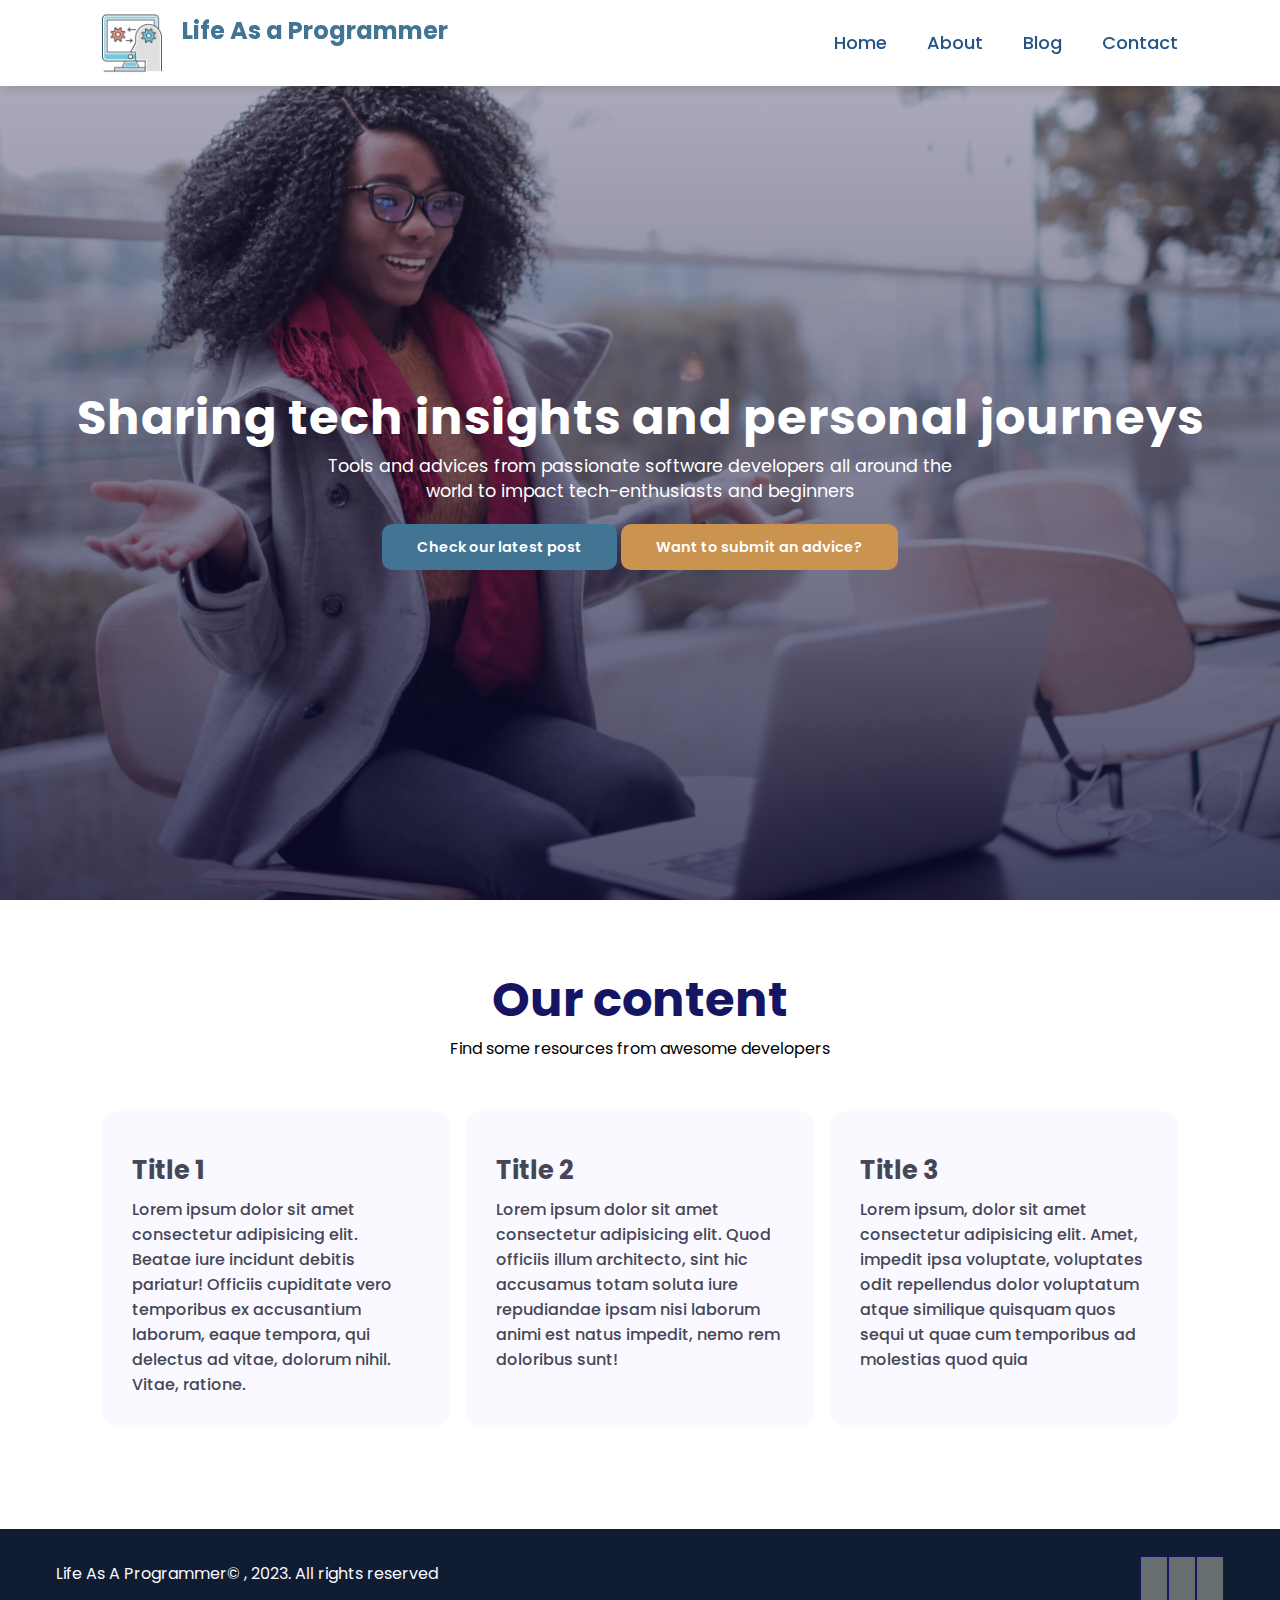
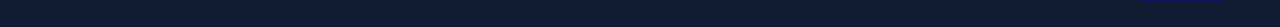
==== index.html @ a8047c09 "adding blog home and style" ====
<!DOCTYPE html>
<html lang="en">
<head>
    <meta charset="UTF-8">
    <meta http-equiv="X-UA-Compatible" content="IE=edge">
    <meta name="viewport" content="width=device-width, initial-scale=1.0">
    <title>Document</title>
    <link rel="stylesheet" href="css/style.css">
    <link rel="stylesheet" href="https://cdnjs.cloudflare.com/ajax/libs/font-awesome/6.4.0/css/all.min.css" integrity="sha512-iecdLmaskl7CVkqkXNQ/ZH/XLlvWZOJyj7Yy7tcenmpD1ypASozpmT/E0iPtmFIB46ZmdtAc9eNBvH0H/ZpiBw==" crossorigin="anonymous" referrerpolicy="no-referrer" />
</head>
<body>

    <!--Navigation-->
    <nav>
        
        <div>
            <img src="images/logo-navbar.png" alt="logo-image">
            <h2>Life As a Programmer</h2></div>
        
        <div class="navbar">
            <ul>
                <li><a href="#">Home</a></li>
                <li><a href="#">About</a></li>
                <li><a href="#">Blog</a></li>
                <li><a href="#">Contact</a></li>
            </ul>
        </div>
    </nav>

    <!-- Home -->
    <section id="home">
        
        <h2>Sharing tech insights and personal journeys</h2>
        <p>
            Tools and advices from passionate software developers
            all around the world to impact tech-enthusiasts and beginners
        </p>
        <div class="btn">
            <a class="btn_left">Check our latest post</a>            
            <a class="btn_right">Want to submit an advice?</a>
        </div>
    </section>

     <!-- cards -->
    <section id="cards_section">
        <h1>Our content</h1>
        <p>Find some resources from awesome developers</p>
        
        <div class="cards_container">
            <div class="card_box">
                <h3>Title 1</h3>
                <p>Lorem ipsum dolor sit amet consectetur adipisicing elit. Beatae iure incidunt debitis pariatur! Officiis cupiditate vero temporibus ex accusantium laborum, eaque tempora, qui delectus ad vitae, dolorum nihil. Vitae, ratione.</p>
            </div>
            <div class="card_box">
                <h3>Title 2</h3>
                <p>Lorem ipsum dolor sit amet consectetur adipisicing elit. Quod officiis illum architecto, sint hic accusamus totam soluta iure repudiandae ipsam nisi laborum animi est natus impedit, nemo rem doloribus sunt!</p>
            </div>
            <div class="card_box">
                <h3>Title 3</h3>
                <p>Lorem ipsum, dolor sit amet consectetur adipisicing elit. Amet, impedit ipsa voluptate, voluptates odit repellendus dolor voluptatum atque similique quisquam quos sequi ut quae cum temporibus ad molestias quod quia</p>
            </div>
        </div>
    
    </section>

    <!-- Footer-->
    <footer>
        <div class="copyright">
            <p>Life As A Programmer© , 2023. All rights reserved
            </p>
            <div class="social_links">
                <i class="fab fa-facebook-f"></i>
                <i class="fab fa-instagram"></i>
                <i class="fab fa-linkedin-in"></i>
            </div>
        </div>
    </footer>

</body>
</html>
---- css/style.css ----
@import url('https://fonts.googleapis.com/css2?family=Poppins:wght@100;200;300;400;500;600;700;800;900&display=swap');
@import url(../css/responsive.css);
@import url(../css/navbar.css);
@import url(../css/buttons.css);
@import url(../css/footer.css);

*{
    margin: 0;
    padding: 0;
    box-sizing: border-box;
}

body{
    font-family: "Poppins", sans-serif;
}

/* global tags */
h1{
    font-size: 2.5 rem;
    font-weight:700;
    color: rgb(35,35,85);
}

span{
    font-size: .9rem;
    color: #757373;
}

h6{
    font-size: 1.1rem;
    color:rgb(24,24,49);
}

/*customized css*/

/*********  HOME ***************/

#home{
    background-image: linear-gradient(rgba(9,5,54,0.3),  rgba(5,4,46,0.7)), url("../images/banner-home.jpg");
    width:100%;
    height: 100vh;
    background-size: cover;
    background-position: center;
    display: flex;
    flex-direction: column;
    justify-content: center;
    align-items: center;
    text-align:center;
    /*after navbar*/
    padding-top: 40px;

}

#home h2{
    color: #ffffff;
    font-size: 3rem;
    letter-spacing: 1px;
}

#home p{
    width:50%;
    color: #ffffff;
    font-size: 1.1rem;
    line-height: 25px;
}


 /********* HOME - CARDS ***************/

#cards_section{
    padding: 5vw 8vw 0 8vw ;
    text-align: center;
}

#cards_section h1{
    color:rgb(21,21,100);
    font-size: 3rem;
    text-align: center;
}

#cards_section .cards_container{
    display: grid;
    grid-template-columns: repeat(auto-fit, minmax(320px, 1fr));
    grid-gap:1rem;
    margin-top: 50px;
    
}

#cards_section .card_box{
    background: #f9f9ff;
    text-align: start;
    padding:30px;
    color:rgb(70, 70, 87);
    border-radius: 1rem;
}

#cards_section .card_box:hover{
    background:rgba(48, 89, 110, 0.61);
    color: #f9f9ff;
    text-align: start;
    padding:30px;
    cursor: pointer;
    border-radius: 1rem;
}

#cards_section .card_box h3{
    font-size: 1.6rem;
    font-weight: 700;
    /*color:rgb(46,46,59);*/
    padding: 10px 0 7px 0;
}

#cards_section .card_box p{
    font-size: 1rem;
    font-weight: 500;
    /*color:rgb(70, 70, 87);*/
  
}
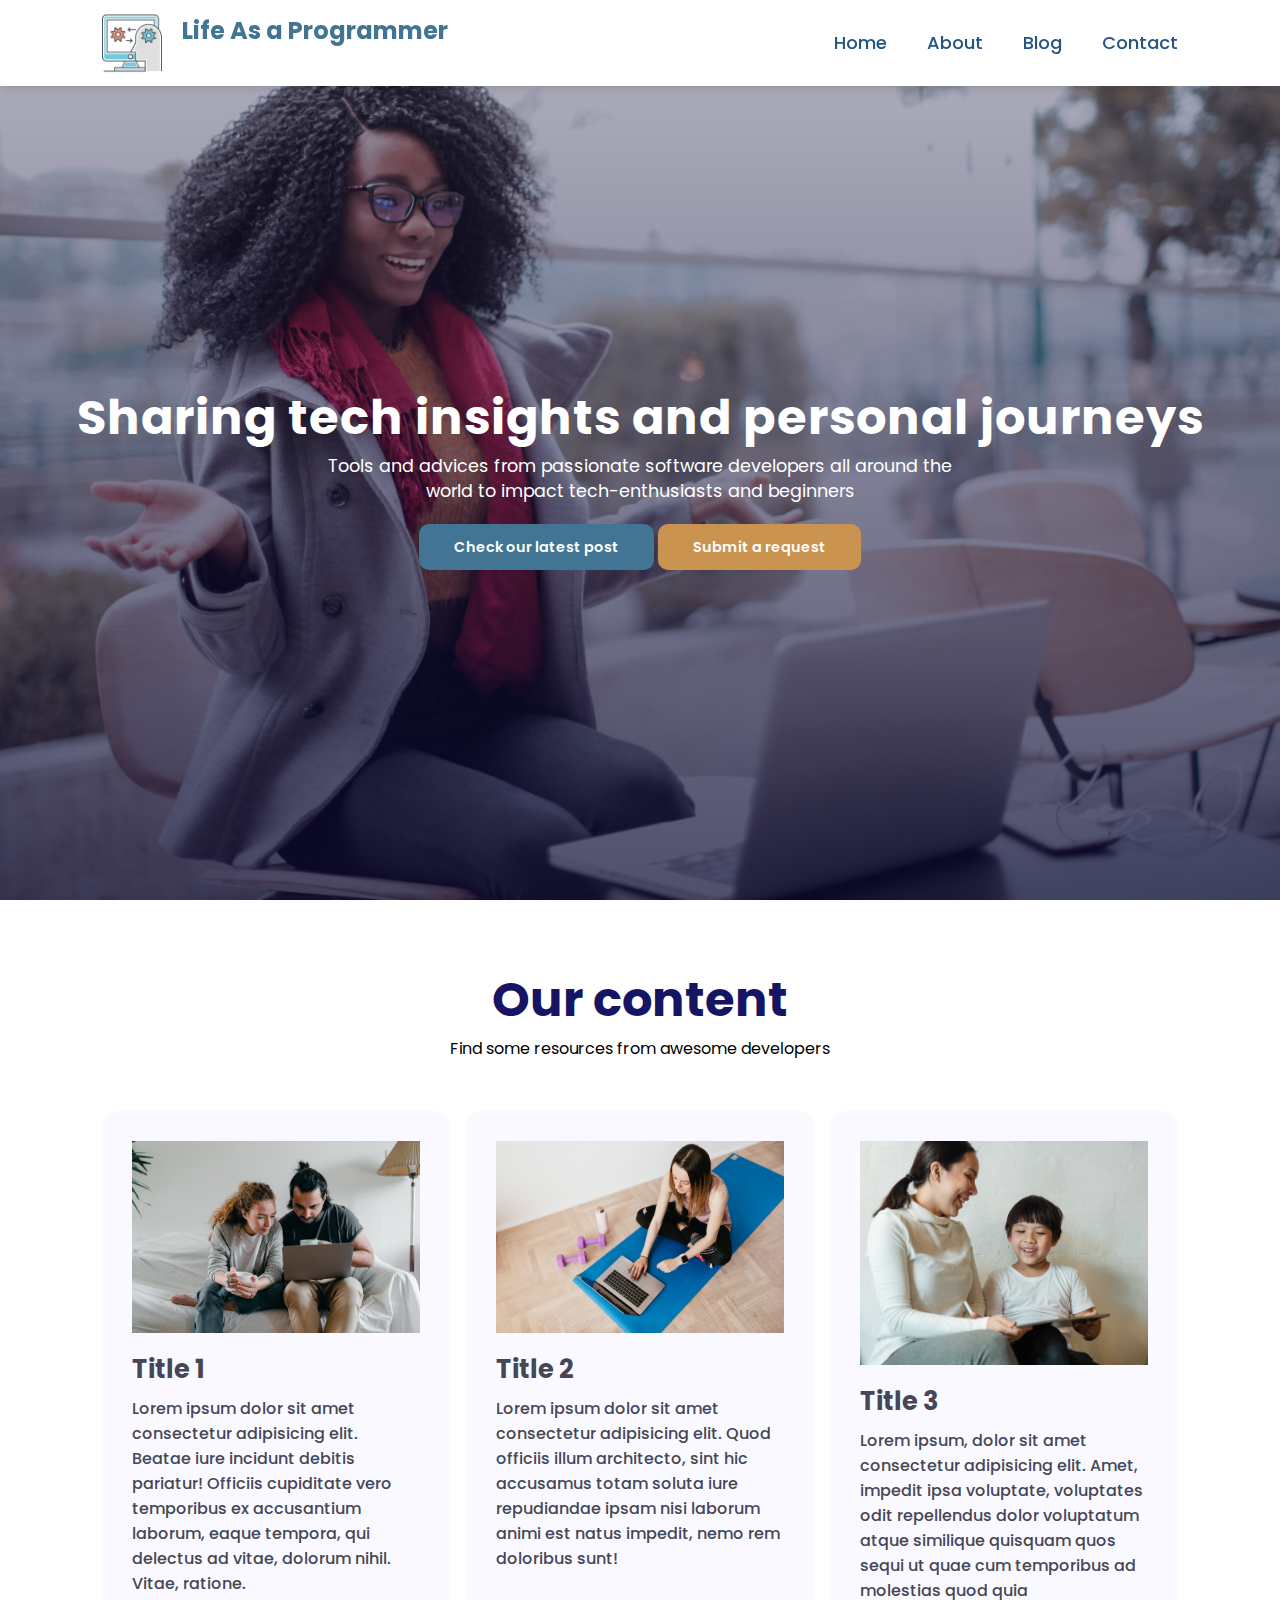
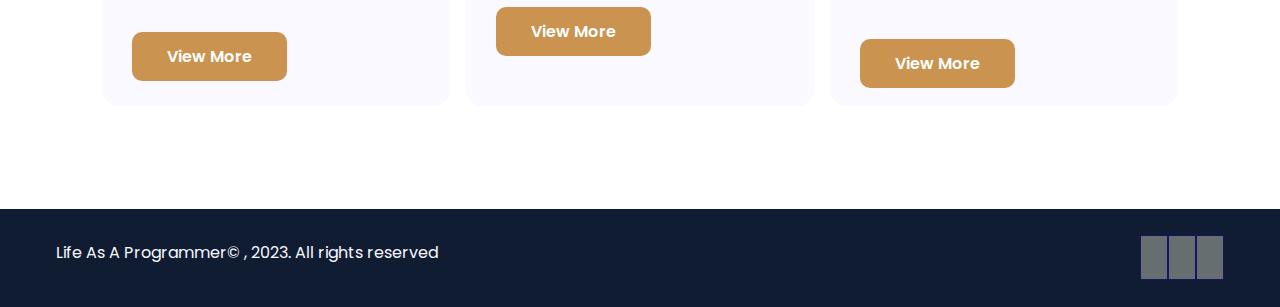
==== commit b9a59ae9: "adding btn and images to card" ====
--- a/index.html
+++ b/index.html
@@ -37,7 +37,7 @@
         </p>
         <div class="btn">
             <a class="btn_left">Check our latest post</a>            
-            <a class="btn_right">Want to submit an advice?</a>
+            <a class="btn_right">Submit a request</a>
         </div>
     </section>
 
@@ -48,16 +48,28 @@
         
         <div class="cards_container">
             <div class="card_box">
+                <img src="images/img_post1.jpg" alt="image post 1">
                 <h3>Title 1</h3>
                 <p>Lorem ipsum dolor sit amet consectetur adipisicing elit. Beatae iure incidunt debitis pariatur! Officiis cupiditate vero temporibus ex accusantium laborum, eaque tempora, qui delectus ad vitae, dolorum nihil. Vitae, ratione.</p>
+                <div class="btn">         
+                    <a class="btn_card">View More</a>
+                </div>
             </div>
             <div class="card_box">
+                <img src="images/img_post2.jpg" alt="image post 2">
                 <h3>Title 2</h3>
                 <p>Lorem ipsum dolor sit amet consectetur adipisicing elit. Quod officiis illum architecto, sint hic accusamus totam soluta iure repudiandae ipsam nisi laborum animi est natus impedit, nemo rem doloribus sunt!</p>
+                <div class="btn">         
+                    <a class="btn_card">View More</a>
+                </div>
             </div>
             <div class="card_box">
+                <img src="images/img_post3.jpg" alt="image post 3">
                 <h3>Title 3</h3>
                 <p>Lorem ipsum, dolor sit amet consectetur adipisicing elit. Amet, impedit ipsa voluptate, voluptates odit repellendus dolor voluptatum atque similique quisquam quos sequi ut quae cum temporibus ad molestias quod quia</p>
+                <div class="btn">         
+                    <a class="btn_card">View More</a>
+                </div>
             </div>
         </div>
     
--- a/css/style.css
+++ b/css/style.css
@@ -78,6 +78,10 @@
     text-align: center;
 }
 
+#cards_section img{
+    width: 100%;
+}
+
 #cards_section .cards_container{
     display: grid;
     grid-template-columns: repeat(auto-fit, minmax(320px, 1fr));
@@ -92,6 +96,7 @@
     padding:30px;
     color:rgb(70, 70, 87);
     border-radius: 1rem;
+    
 }
 
 #cards_section .card_box:hover{
@@ -99,21 +104,19 @@
     color: #f9f9ff;
     text-align: start;
     padding:30px;
-    cursor: pointer;
     border-radius: 1rem;
 }
 
 #cards_section .card_box h3{
     font-size: 1.6rem;
     font-weight: 700;
-    /*color:rgb(46,46,59);*/
     padding: 10px 0 7px 0;
 }
 
 #cards_section .card_box p{
     font-size: 1rem;
     font-weight: 500;
-    /*color:rgb(70, 70, 87);*/
+    margin-bottom: 3rem;
   
 }
 
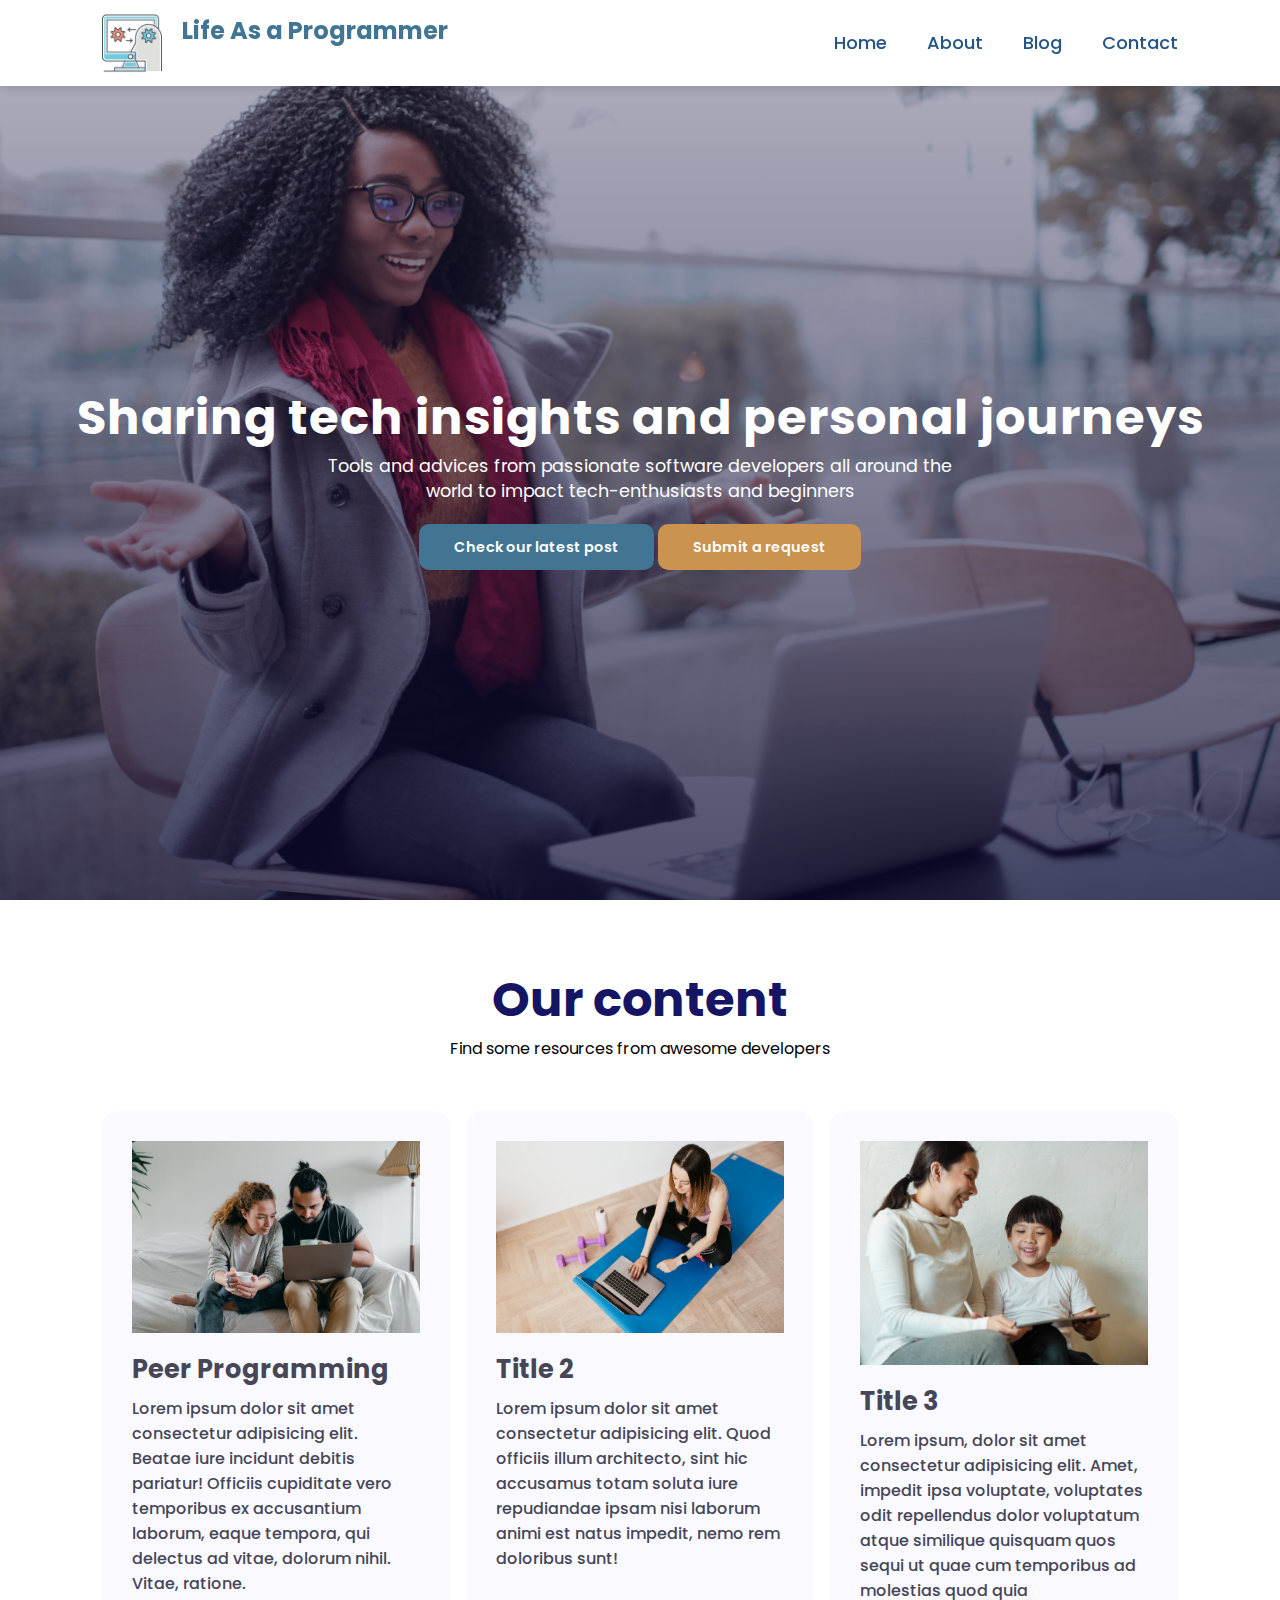
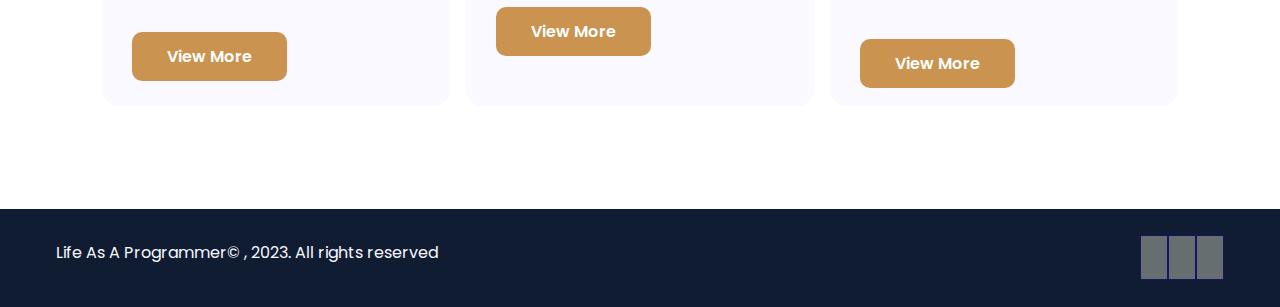
==== commit 7df819ec: "test title" ====
--- a/index.html
+++ b/index.html
@@ -49,7 +49,7 @@
         <div class="cards_container">
             <div class="card_box">
                 <img src="images/img_post1.jpg" alt="image post 1">
-                <h3>Title 1</h3>
+                <h3>Peer Programming</h3>
                 <p>Lorem ipsum dolor sit amet consectetur adipisicing elit. Beatae iure incidunt debitis pariatur! Officiis cupiditate vero temporibus ex accusantium laborum, eaque tempora, qui delectus ad vitae, dolorum nihil. Vitae, ratione.</p>
                 <div class="btn">         
                     <a class="btn_card">View More</a>
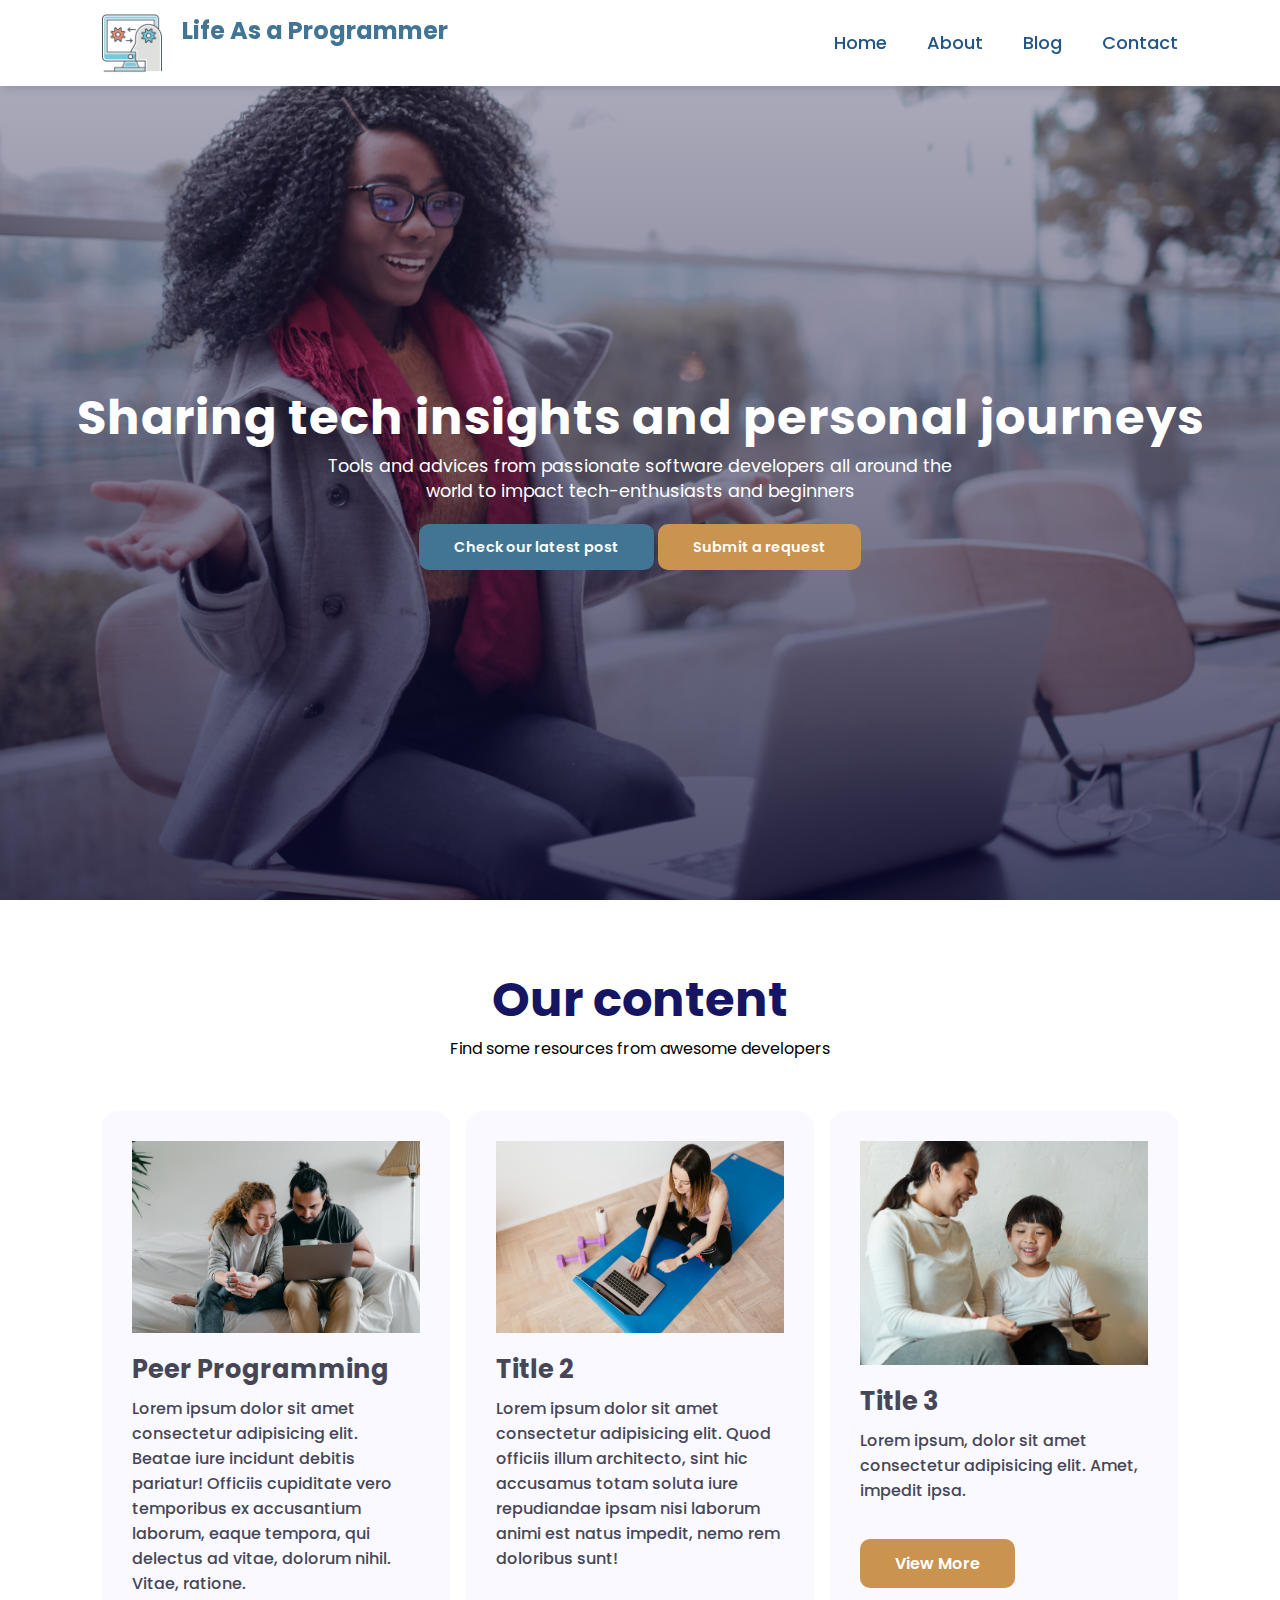
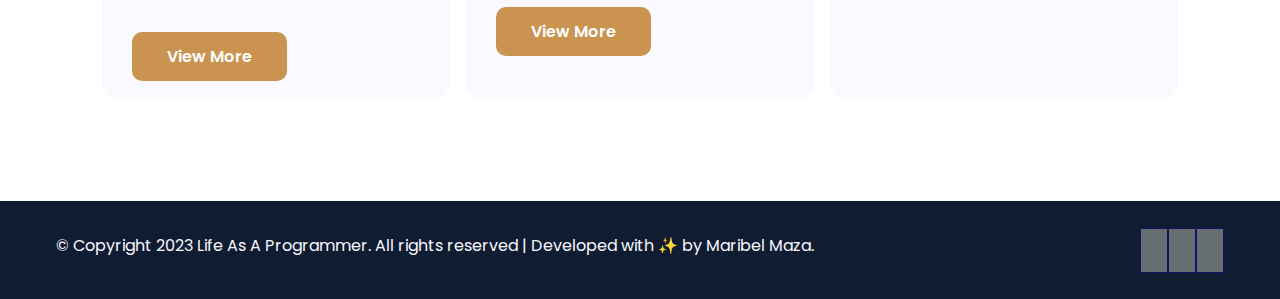
==== commit a95aa353: "adding blog entry  and imgs" ====
--- a/index.html
+++ b/index.html
@@ -4,7 +4,7 @@
     <meta charset="UTF-8">
     <meta http-equiv="X-UA-Compatible" content="IE=edge">
     <meta name="viewport" content="width=device-width, initial-scale=1.0">
-    <title>Document</title>
+    <title>Life As A Programmer</title>
     <link rel="stylesheet" href="css/style.css">
     <link rel="stylesheet" href="https://cdnjs.cloudflare.com/ajax/libs/font-awesome/6.4.0/css/all.min.css" integrity="sha512-iecdLmaskl7CVkqkXNQ/ZH/XLlvWZOJyj7Yy7tcenmpD1ypASozpmT/E0iPtmFIB46ZmdtAc9eNBvH0H/ZpiBw==" crossorigin="anonymous" referrerpolicy="no-referrer" />
 </head>
@@ -36,7 +36,7 @@
             all around the world to impact tech-enthusiasts and beginners
         </p>
         <div class="btn">
-            <a class="btn_left">Check our latest post</a>            
+            <a class="btn_left" href="blog-post.html">Check our latest post</a>            
             <a class="btn_right">Submit a request</a>
         </div>
     </section>
@@ -66,7 +66,7 @@
             <div class="card_box">
                 <img src="images/img_post3.jpg" alt="image post 3">
                 <h3>Title 3</h3>
-                <p>Lorem ipsum, dolor sit amet consectetur adipisicing elit. Amet, impedit ipsa voluptate, voluptates odit repellendus dolor voluptatum atque similique quisquam quos sequi ut quae cum temporibus ad molestias quod quia</p>
+                <p>Lorem ipsum, dolor sit amet consectetur adipisicing elit. Amet, impedit ipsa.</p>
                 <div class="btn">         
                     <a class="btn_card">View More</a>
                 </div>
@@ -78,7 +78,7 @@
     <!-- Footer-->
     <footer>
         <div class="copyright">
-            <p>Life As A Programmer© , 2023. All rights reserved
+            <p>© Copyright 2023 Life As A Programmer. All rights reserved | Developed with ✨ by Maribel Maza.
             </p>
             <div class="social_links">
                 <i class="fab fa-facebook-f"></i>
--- a/css/style.css
+++ b/css/style.css
@@ -120,3 +120,69 @@
   
 }
 
+/**********Blog POST ************/
+#blog_banner{
+    background-image: linear-gradient(rgba(9,5,54,0.3),  rgba(5,4,46,0.7)), url("../images/banner.jpg");
+    width:100%;
+    height: 60vh;
+    background-size: cover;
+    background-position: center;
+    display: flex;
+    flex-direction: column;
+    justify-content: center;
+    align-items: center;
+    text-align:center;
+    /*after navbar*/
+    padding-top: 40px;
+
+}
+
+#blog_banner h2{
+    color: #ffffff;
+    font-size: 3rem;
+    letter-spacing: 1px;
+}
+
+.img_post{
+    width:90%;
+    border-radius: 0.8rem;
+    margin: 2rem 0 ;
+}
+
+/*blog*/
+#blog_container{
+    display:flex;
+    align-items: flex-start;
+    justify-content: space-between;
+    padding: 8vw;
+}
+
+#blog_container .blogs{
+    width: 60%;
+}
+
+#blog_container .categories{
+    width: 30%;
+}
+
+#blog_container .blogs .post h1{
+    /*color: #29303b;*/
+    padding: 15px 0 10px 0;
+    font-size: 40px;
+}
+
+#blog_container .blogs .post p{
+    padding: 10px;
+}
+
+#blog_container .blogs .post p u{
+    background-color: #fffed5;
+}
+
+
+.subtitle{
+    font-weight: bold;
+    display:block;
+    padding:1rem 0;
+    font-size: 24px;
+}